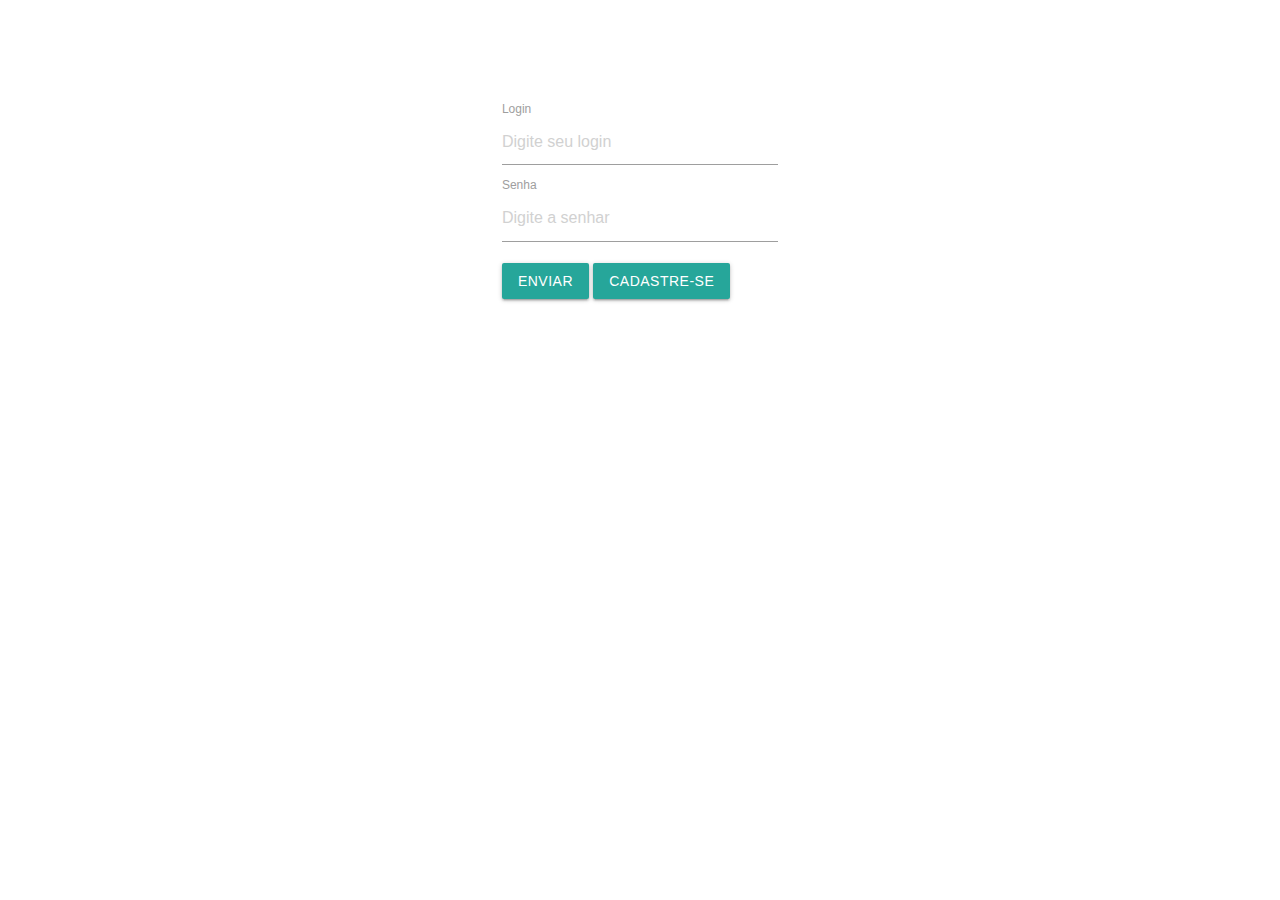
==== index.html @ 062e2321 "loginsenha inicio" ====
<!DOCTYPE html>
<html lang="pt-BR">

<head>
    <meta charset="UTF-8">
    <meta http-equiv="X-UA-Compatible" content="IE=edge">
    <meta name="viewport" content="width=device-width, initial-scale=1.0">
    <title>Document</title>

    <!-- Compiled and minified CSS -->
    <link rel="stylesheet" href="https://cdnjs.cloudflare.com/ajax/libs/materialize/1.0.0/css/materialize.min.css">
<link rel="stylesheet" href="style.css">

</head>

<body>

    <div class="container">
        <div class="row">
            <div class="col m4">
            </div>

            <div class="col m4">
                <form action="" method="post">

                    <label for="login">Login</label>
                    <input placeholder="Digite seu login" id="login" type="text" class="validate">

                    <label for="password">Senha</label>
                    <input placeholder="Digite a senhar" id="password" type="password" class="validate">

                    <button class="btn waves-effect waves-light" type="submit" name="action">Enviar
                    </button>

                    <a class="waves-effect waves-light btn">Cadastre-se</a>

                </form>

            </div>


            <div class="col m4">
            </div>
        </div>

    </div>

    <!-- Compiled and minified JavaScript -->
    <script src="https://cdnjs.cloudflare.com/ajax/libs/materialize/1.0.0/js/materialize.min.js"></script>

</body>

</html>
---- style.css ----
form {
    margin-top: 35%;
}

.btn {
    margin-top: 5%;
}
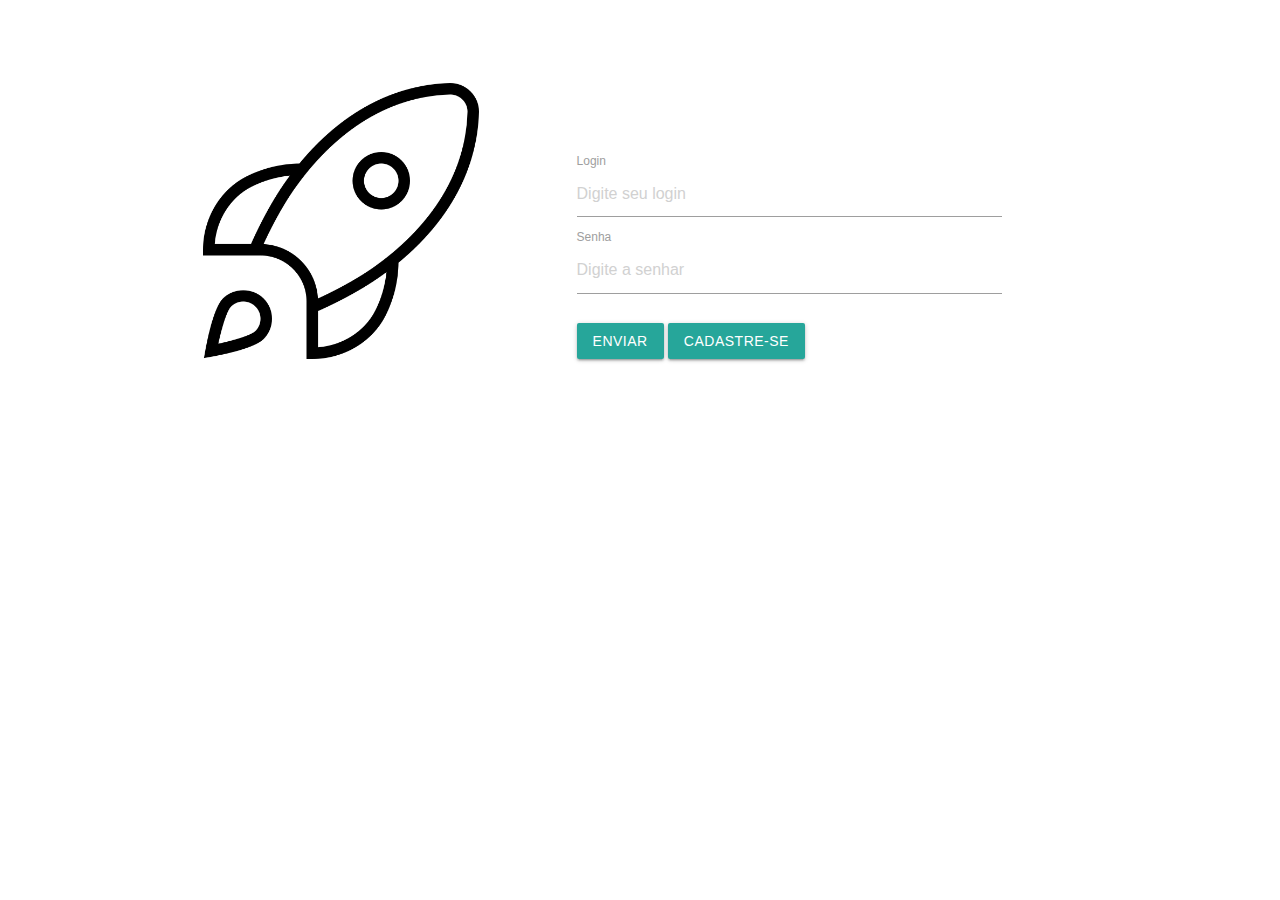
==== commit e0bdfc0e: "colocado figura" ====
--- a/index.html
+++ b/index.html
@@ -17,10 +17,14 @@
 
     <div class="container">
         <div class="row">
+
             <div class="col m4">
+                <img class="responsive-img" src="image/almoco-foguete.png" alt="">
             </div>
 
-            <div class="col m4">
+            <div class="col m1"></div>
+
+            <div class="col m6">
                 <form action="" method="post">
 
                     <label for="login">Login</label>
@@ -39,7 +43,7 @@
             </div>
 
 
-            <div class="col m4">
+            <div class="col m1"> 
             </div>
         </div>
 
--- a/style.css
+++ b/style.css
@@ -4,4 +4,8 @@
 
 .btn {
     margin-top: 5%;
+}
+
+.responsive-img {
+    margin-top: 30%;
 }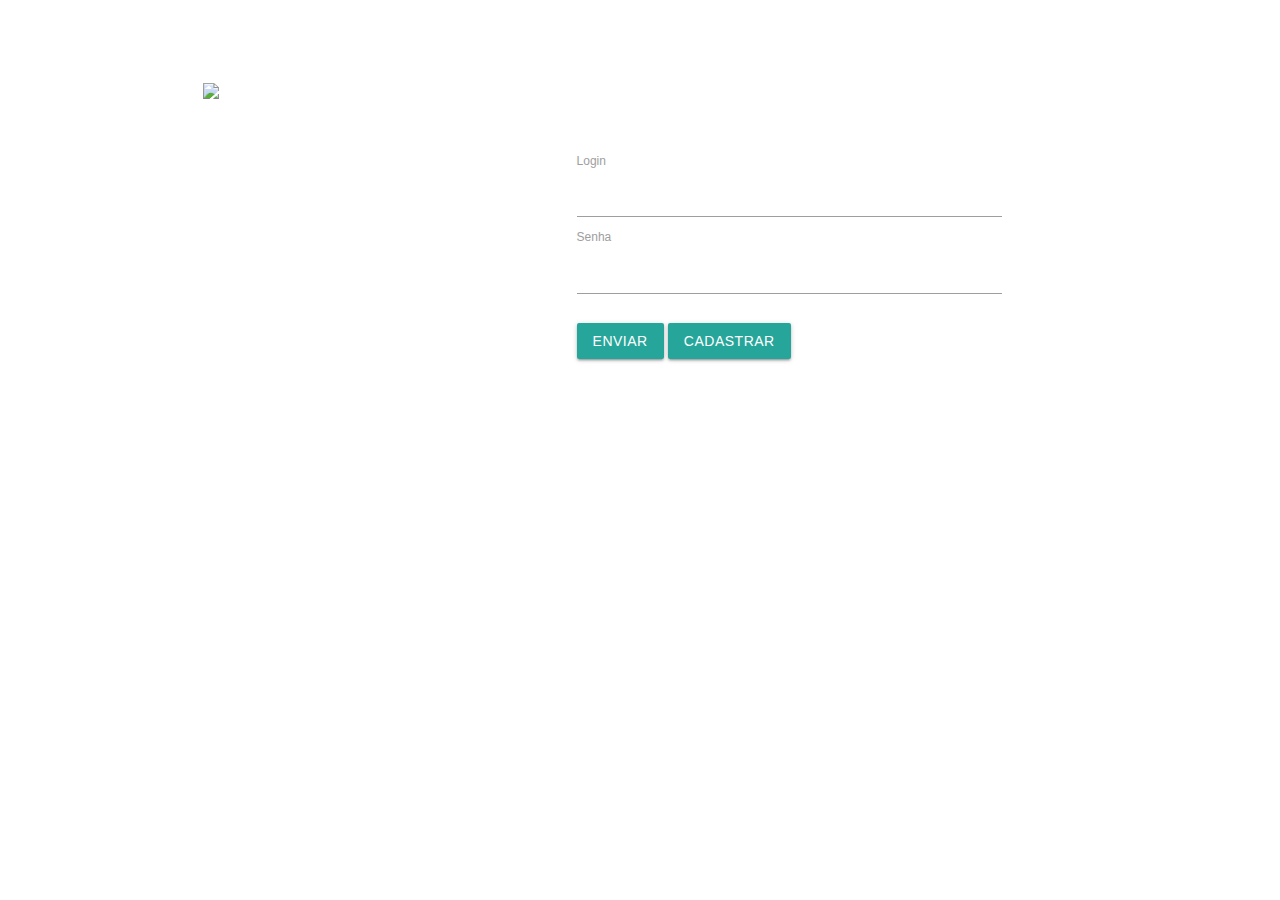
==== commit 169bcbb8: "Update index.html" ====
--- a/index.html
+++ b/index.html
@@ -1,57 +1,37 @@
 <!DOCTYPE html>
-<html lang="pt-BR">
-
+<html lang="pt-br">
+ 
 <head>
-    <meta charset="UTF-8">
-    <meta http-equiv="X-UA-Compatible" content="IE=edge">
-    <meta name="viewport" content="width=device-width, initial-scale=1.0">
-    <title>Document</title>
-
-    <!-- Compiled and minified CSS -->
-    <link rel="stylesheet" href="https://cdnjs.cloudflare.com/ajax/libs/materialize/1.0.0/css/materialize.min.css">
-<link rel="stylesheet" href="style.css">
-
-</head>
-
-<body>
-
-    <div class="container">
-        <div class="row">
-
-            <div class="col m4">
-                <img class="responsive-img" src="image/almoco-foguete.png" alt="">
-            </div>
-
-            <div class="col m1"></div>
-
-            <div class="col m6">
-                <form action="" method="post">
-
-                    <label for="login">Login</label>
-                    <input placeholder="Digite seu login" id="login" type="text" class="validate">
-
-                    <label for="password">Senha</label>
-                    <input placeholder="Digite a senhar" id="password" type="password" class="validate">
-
-                    <button class="btn waves-effect waves-light" type="submit" name="action">Enviar
-                    </button>
-
-                    <a class="waves-effect waves-light btn">Cadastre-se</a>
-
-                </form>
-
-            </div>
-
-
-            <div class="col m1"> 
-            </div>
-        </div>
-
-    </div>
-
-    <!-- Compiled and minified JavaScript -->
-    <script src="https://cdnjs.cloudflare.com/ajax/libs/materialize/1.0.0/js/materialize.min.js"></script>
-
+<meta charset="UTF-8">
+<meta http-equiv="X-UA-Compatible" content="IE=edge">
+<meta name="viewport" content="width=device-width, initial-scale=1.0">
+<title>login</title>
+<link rel="stylesheet" href="https://cdnjs.cloudflare.com/ajax/libs/materialize/1.0.0/css/materialize.min.css">
+ 
+    <link rel="stylesheet" href="style.css">
+</head>   
+ 
+    <body>
+<div class="container">
+<div class="row">
+<div class="col m4">
+<img class="responsive-img" src="imagens/free-wifi.png">
+</div>
+<div class="col m1"></div>
+<div class="col m6">
+<form action="" method="post">
+<label for="first_name">Login</label>
+<input placeholder="" id="first_name" type="text" class="validate">
+<label for="Senha">Senha</label>
+<input id="password" type="password" class="validate">
+<button class="btn waves-effect waves-light" type="submit" name="action">Enviar</button>
+<a href="telacadastro.html" class="waves-effect waves-light btn">cadastrar</a>
+</form>
+</div>
+<div class="col m1"></div>
+</div>
+</div>
+<script src="https://cdnjs.cloudflare.com/ajax/libs/materialize/1.0.0/js/materialize.min.js"></script>
 </body>
-
-</html>+ 
+</html>
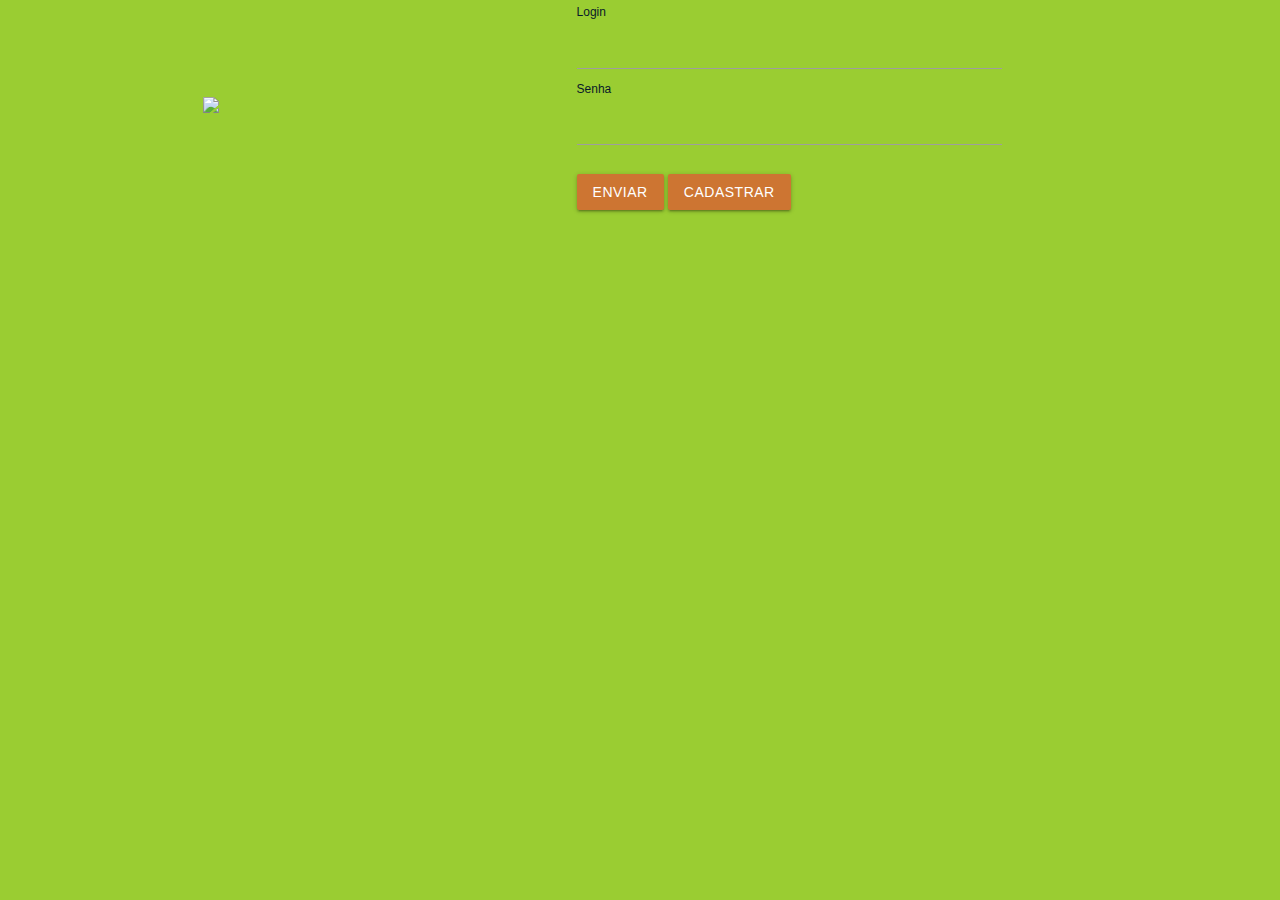
==== commit 84fa662f: "Update index.html" ====
--- a/index.html
+++ b/index.html
@@ -25,7 +25,7 @@
 <label for="Senha">Senha</label>
 <input id="password" type="password" class="validate">
 <button class="btn waves-effect waves-light" type="submit" name="action">Enviar</button>
-<a href="telacadastro.html" class="waves-effect waves-light btn">cadastrar</a>
+<a href="cadastro.html" class="waves-effect waves-light btn">cadastrar</a>
 </form>
 </div>
 <div class="col m1"></div>
--- a/style.css
+++ b/style.css
@@ -1,11 +1,27 @@
-form {
+orm {
+    margin-top: 30%;
+    background: rgb(69, 37, 230);
+    padding: 40px;
+    border-radius: 20px;
+}
+.responsive-img {
     margin-top: 35%;
 }
-
-.btn {
+label{
+    color: rgb(9, 26, 41);
+}
+.btn{
     margin-top: 5%;
+    background: rgb(205, 117, 50);
 }
-
-.responsive-img {
-    margin-top: 30%;
-}+body{
+    background:yellowgreen;
+}
+ 
+span{
+    font-size: 1.5em;
+}
+ 
+input{
+    color: black;
+}
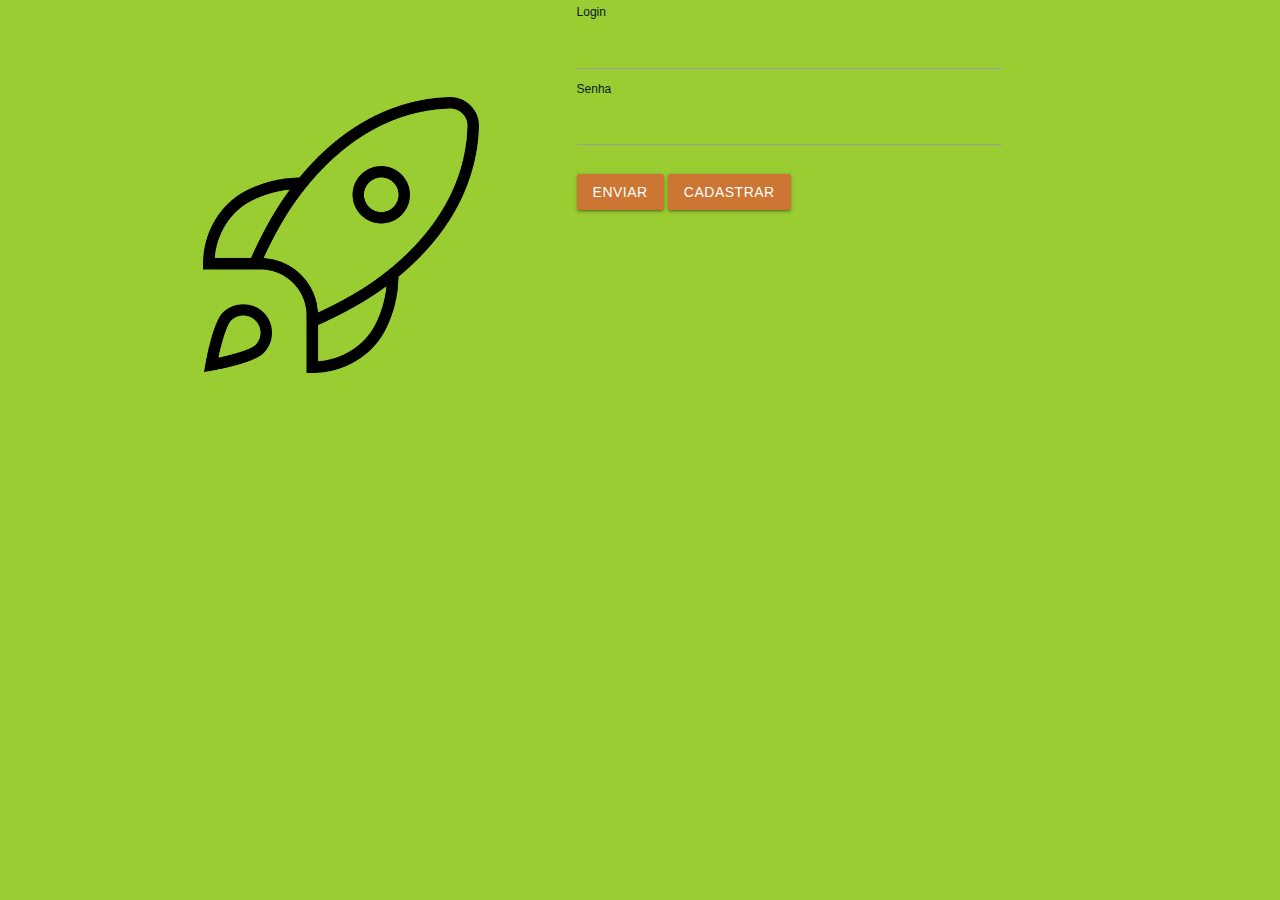
==== commit a0e11d60: "Update index.html" ====
--- a/index.html
+++ b/index.html
@@ -15,7 +15,7 @@
 <div class="container">
 <div class="row">
 <div class="col m4">
-<img class="responsive-img" src="imagens/free-wifi.png">
+<img class="responsive-img" src="image/almoco-foguete.png">
 </div>
 <div class="col m1"></div>
 <div class="col m6">
